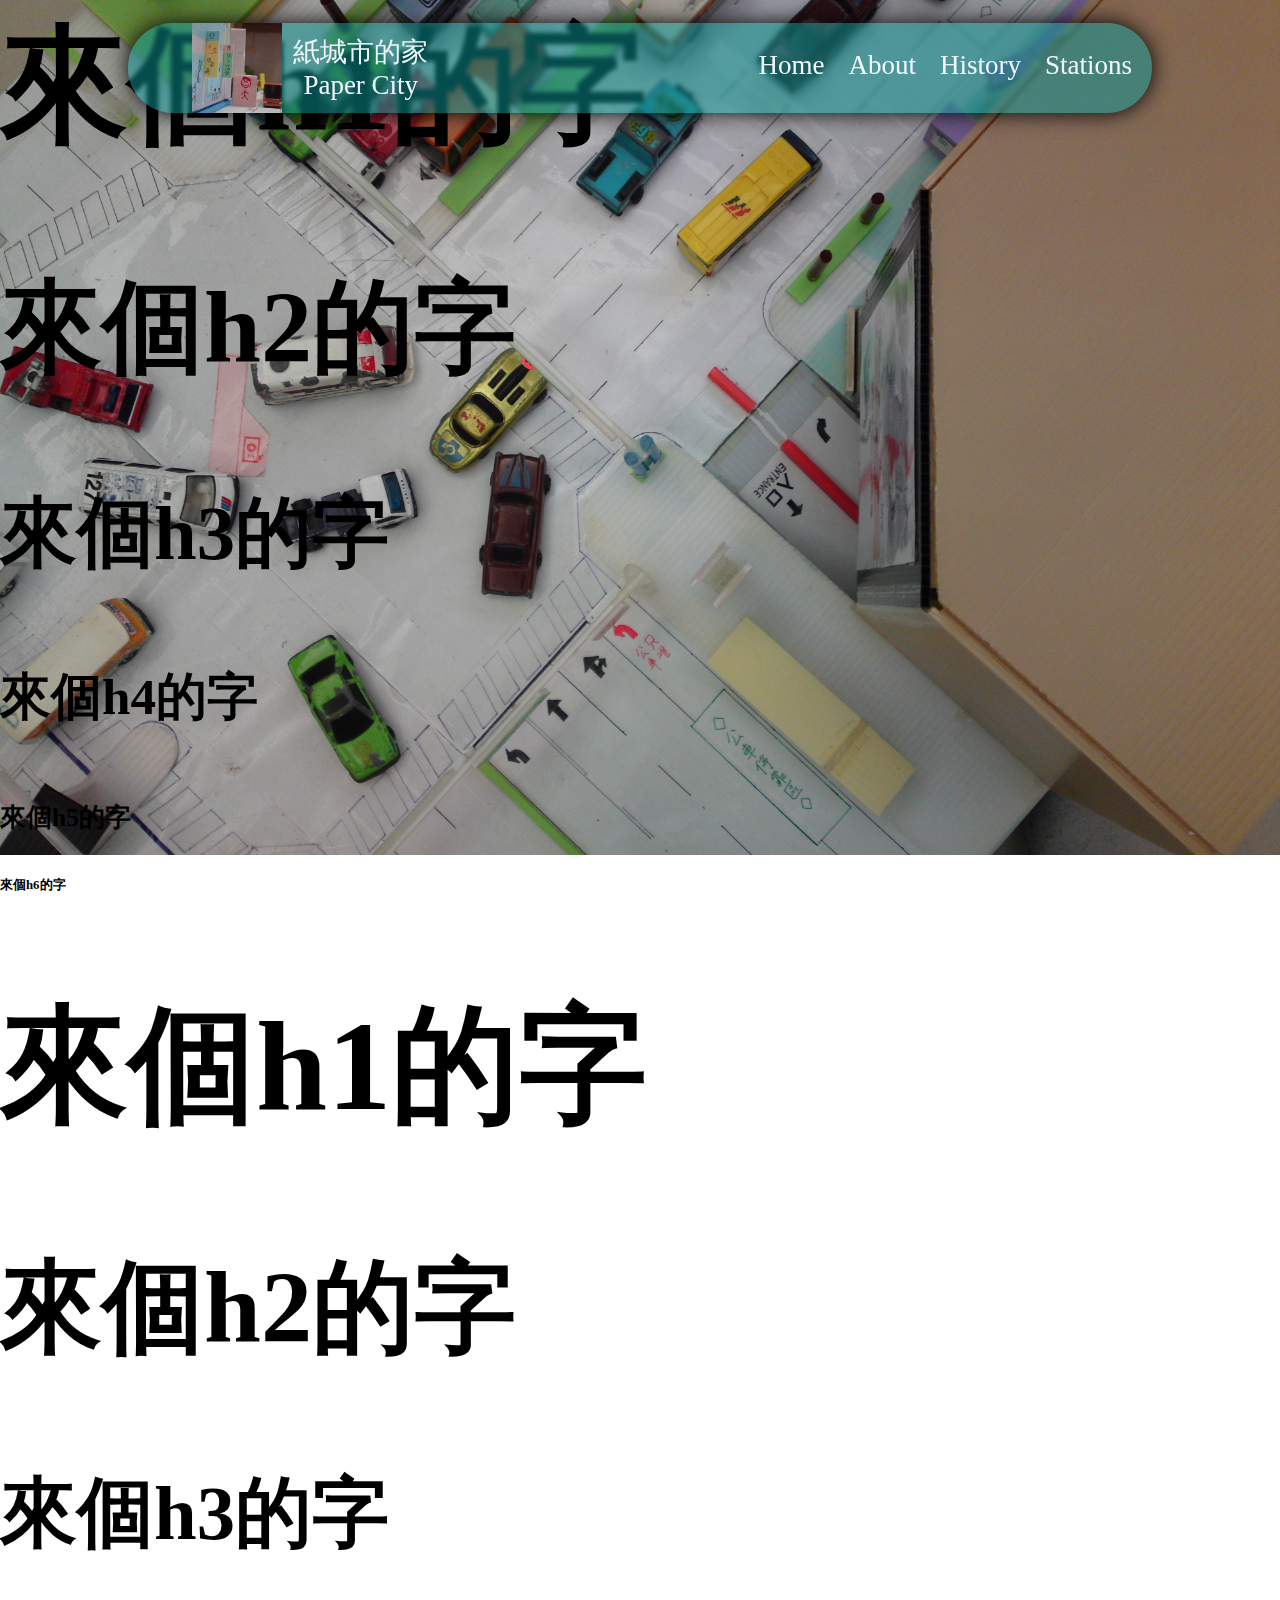
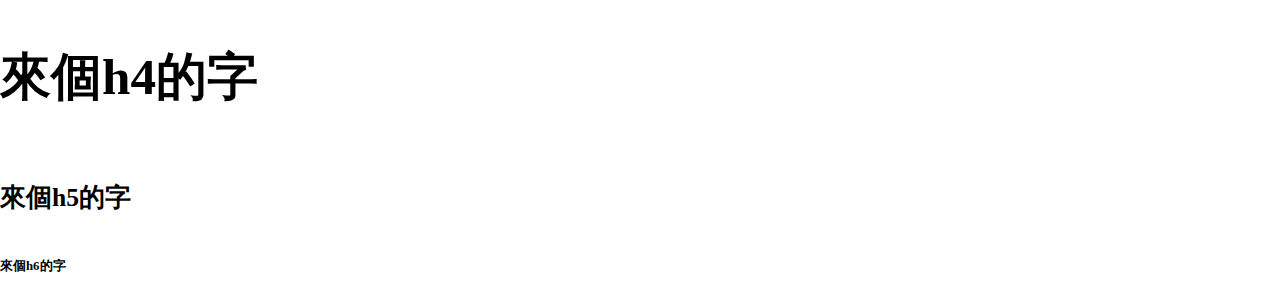
==== test_header.html @ 4ba5a646 "Add files via upload" ====
<!--DOCTYPE html-->
<html lang="zh-Hant-TW">

<head>
    <title>紙城市 | JingerPaperCitySince2010</title>
    <meta charset="UTF-8" name="viewport" content="width=device-width, initial-scale=1.0" />
    <link rel="stylesheet" type="text/css" href="./test_header_style.css" />
</head>

<body>
    <header>
        <div class="menubar">
            <div class="logo_and_title_on_left">
                <a href="./index.html"><img src="logo.JPG" class="main_logo"></img>
                    <div>紙城市的家<br>Paper City</div>
                </a>
            </div>
            <div class="links_on_right">
                <label for="toggle" class="menu_button"><img src="./assets/php/menu_black_24dp.svg"></label>    <!--製造那個按鈕-->
                <input type="checkbox" id="toggle" class="infact_no_checkbox"/>
                <ul class="main_navigation">
                    <li><a href="./Homepage.html">Home</a></li>
                    <li><a href="./test_header.html">About</a></li>
                    <li><a href="#">History</a></li>
                    <li><a href="#">Stations</a></li>
                </ul>
            </div>
        </div>
    </header>
    <div>


        <h1>來個h1的字</h1>
        <h2>來個h2的字</h2>
        <h3>來個h3的字</h3>
        <h4>來個h4的字</h4>
        <h5>來個h5的字</h5>
        <h6>來個h6的字</h6>
        <h1>來個h1的字</h1>
        <h2>來個h2的字</h2>
        <h3>來個h3的字</h3>
        <h4>來個h4的字</h4>
        <h5>來個h5的字</h5>
        <h6>來個h6的字</h6>
    </div>
</body>

</html>
---- test_header_style.css ----
/*給普通頁面的*/
/*可以隨著視窗、使用平台的大小的單位要注意一下，例如Size相關的用vh, vw, %...etc，然後在html開meta scale=1.0*/

body {
    margin: 0;
    background-image: url("./index_image/Dama20141207-006.JPG");
    background-size: 100vw;
    background-repeat: no-repeat;
}

.menubar {
    width: 80vw;    /*這是margin-right的替代方案*/
    height: 10vh;
    margin-left: 10vw;
    /*margin-right: 10vw;*/ /*這個會跟position:fixed打架*/
    margin-top: 2.5vh;
    background-color: rgba(9, 153, 153, 0.5);
    border-radius: 5vh;
    /*overflow: hidden;  /*把跑到框框外面的東西都藏起來*/
    position: fixed;    /*這條永遠固定在上方*/
    box-shadow: 0 0 2.5vh;
    backdrop-filter: blur(2px);
    transition: all 500ms;
}

div .logo_and_title_on_left {
    float: left;
    height: 10vh;
    border-top-left-radius: 5vh;
    border-bottom-left-radius: 5vh;
    text-align: center;
    margin-left: 0vw;
    padding-right: 1.25vw;
    transition: all 500ms;
}
.logo_and_title_on_left a {
    display: flex;
    text-decoration: none;    
}
.logo_and_title_on_left a img{
    /*src: url("./logo.JPG");*/ /*前面html我先放了*/
    width: auto;
    height: 10vh;
    margin-left: 5vw;
}
.logo_and_title_on_left a div{
    /*src: url("./logo.JPG");*/ /*前面html我先放了*/
    width: auto;
    height: 100%;
    margin-left: 1.25vh;
    margin-top: 1.25vh;
    /*margin-bottom: 1.25vh;*/  /*上下對齊太難用*/
    font-size: 3vh;
    color: aliceblue;
    font-family: 'Candara';
    font-weight: 500;
}
.logo_and_title_on_left:hover {
    background-color: rgba(255, 136, 0, 0.7);
    border-top-left-radius: 5vh;
    border-bottom-left-radius: 5vh;
    filter: brightness(150%);
    transition: all 500ms;
}

div.links_on_right {
    height: 10vh;
    transition: all 500ms;
}
.main_navigation {
    float: right;
    list-style: none;
    margin-top: 3vh;
}
.main_navigation li {
    display: inline;
    margin-inline-end: 20px;
    /*vertical-align: middle;*/ /*這個沒屁用不知道為啥*/
}
.main_navigation li a {
    text-decoration: none;
    font-family: Candara;
    color: aliceblue;
    font-size: 3vh;
    transition: all 500ms;
}
.main_navigation li a:hover{
    color: black;
    border-radius: 50px;
    padding-inline: 15px;
    background: rgba(207, 250, 230, 0.7);
    transition: all 500ms;
}

/*預設狀態的選單按鈕不要出現*/
label.menu_button {
    padding: 1vh;
    display: none;
    float: right;
    margin-right: 5vh;
    margin-top: 2vh;
    size: 3vh;
}
#toggle {
    display: none;
}

/*寬度太小，例如手機*/
@media screen and (max-width:700px) {
    label.menu_button {
        display: block;
        cursor: pointer;
        filter: brightness(200%);
        transition: all 500ms;
    }
    label.menu_button:hover {
        border-radius: 3vh;
        background-color: rgba(207, 250, 230, 0.7);
        transition: all 500ms;
    }
    .main_navigation {
        text-align: center;
        width: 50%;
        display: none;  /*沒事的話藏起來*/
    }
    .main_navigation li a {
        display: block;
        font-size: 5vh;
        background: rgba(9, 153, 153, 0.5);
    }
    #toggle:checked + .main_navigation {
        display: block;
    }


    
}













h1 {
    font-size: 10vw;
}
h2 {
    font-size: 8vw;
}
h3 {
    font-size: 6vw;
}
h4 {
    font-size: 4vw;
}
h5 {
    font-size: 2vw;
}
h6 {
    font-size: 1vw;
}
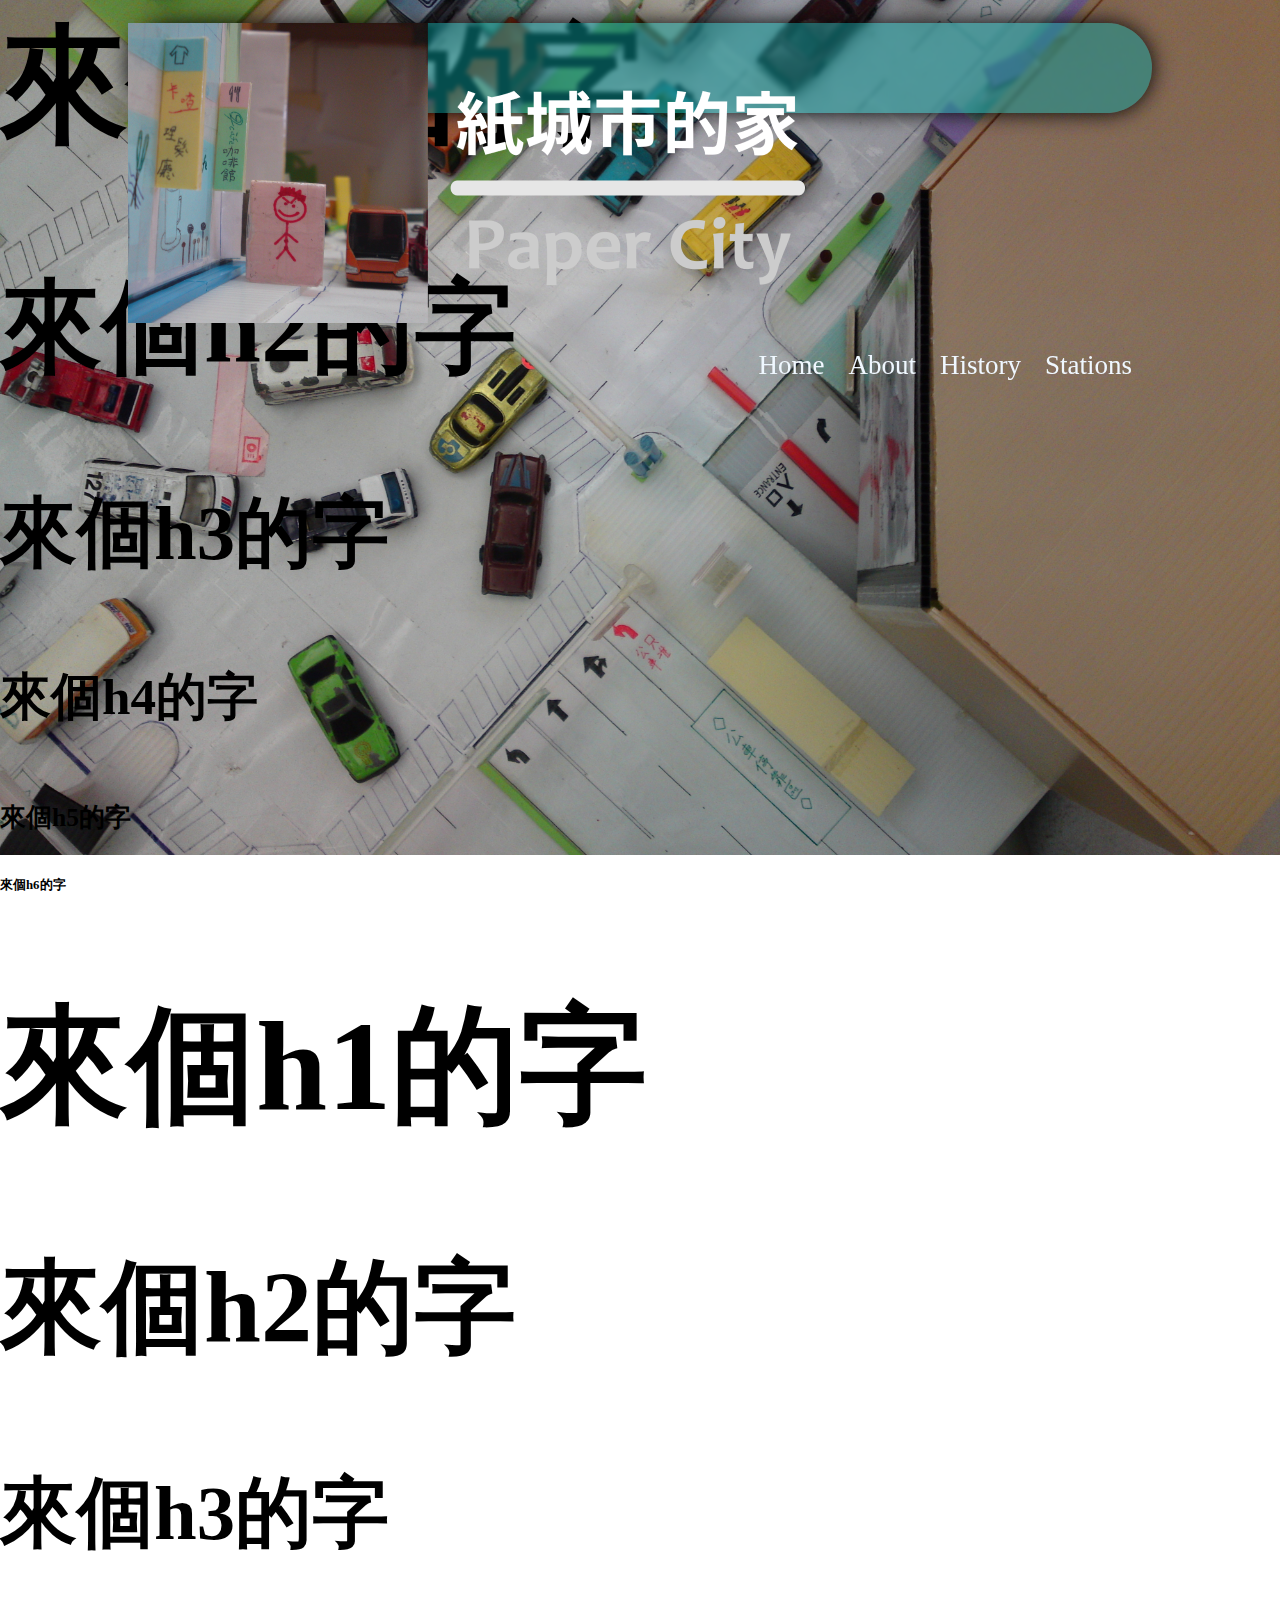
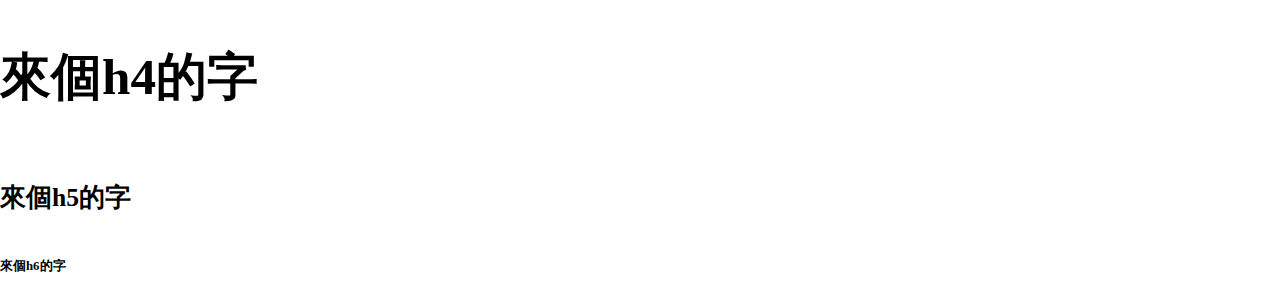
==== commit 07cf1362: "Update test_header.html" ====
--- a/test_header.html
+++ b/test_header.html
@@ -10,20 +10,21 @@
 <body>
     <header>
         <div class="menubar">
-            <div class="logo_and_title_on_left">
-                <a href="./index.html"><img src="logo.JPG" class="main_logo"></img>
-                    <div>紙城市的家<br>Paper City</div>
-                </a>
+            <div class="logo_button">
+                <a href="./index.html"><img src="header_logo.png" class="main_logo" /></a>
             </div>
-            <div class="links_on_right">
-                <label for="toggle" class="menu_button"><img src="./assets/php/menu_black_24dp.svg"></label>    <!--製造那個按鈕-->
-                <input type="checkbox" id="toggle" class="infact_no_checkbox"/>
+            <div class="links_buttons">
+                <div class="try_to_set_center"></div>
+                <label for="toggle" class="menu_button"><img src="menu_black_24dp.svg"></label>
+                <!--製造那個按鈕-->
+                <input type="checkbox" id="toggle" class="infact_no_checkbox" />
                 <ul class="main_navigation">
                     <li><a href="./Homepage.html">Home</a></li>
                     <li><a href="./test_header.html">About</a></li>
-                    <li><a href="#">History</a></li>
-                    <li><a href="#">Stations</a></li>
+                    <li><a href="#history">History</a></li>
+                    <li><a href="#station">Stations</a></li>
                 </ul>
+                <div class="try_to_set_center"></div>
             </div>
         </div>
     </header>
@@ -45,4 +46,4 @@
     </div>
 </body>
 
-</html>+</html>
